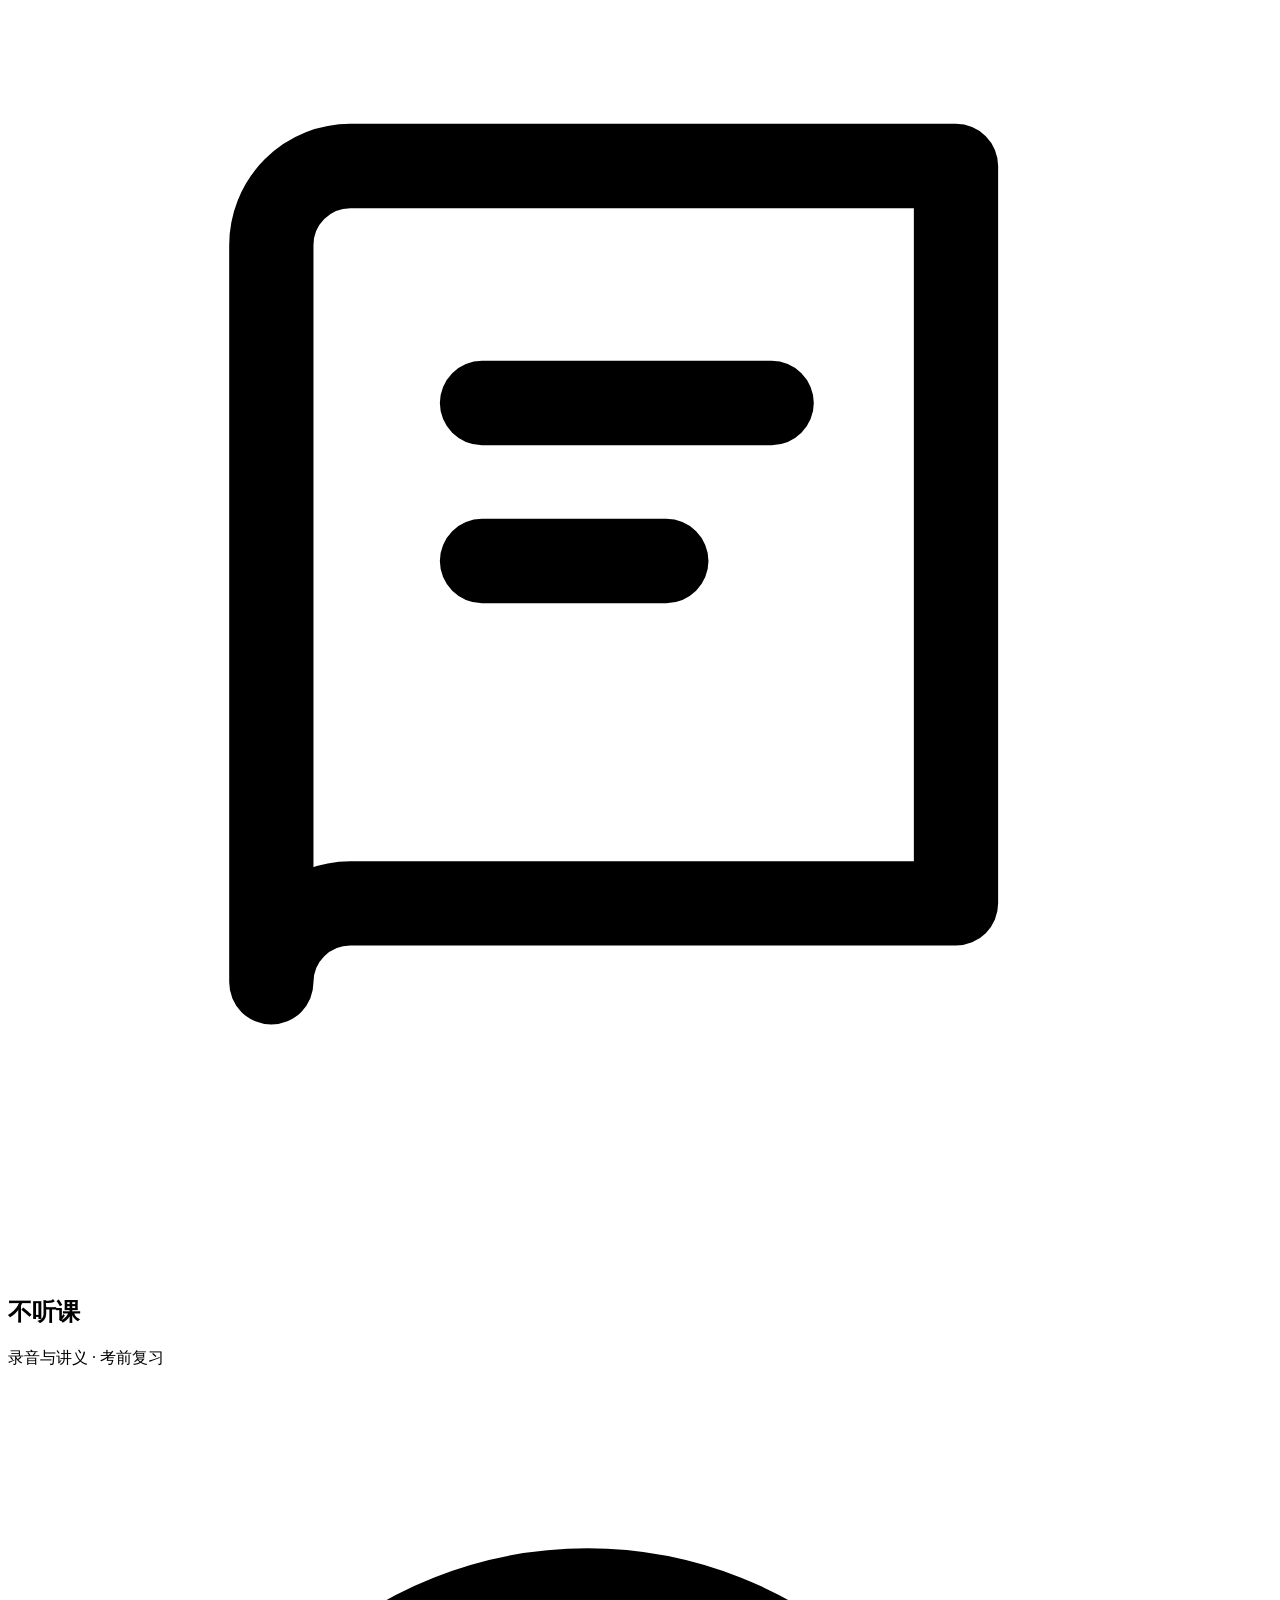
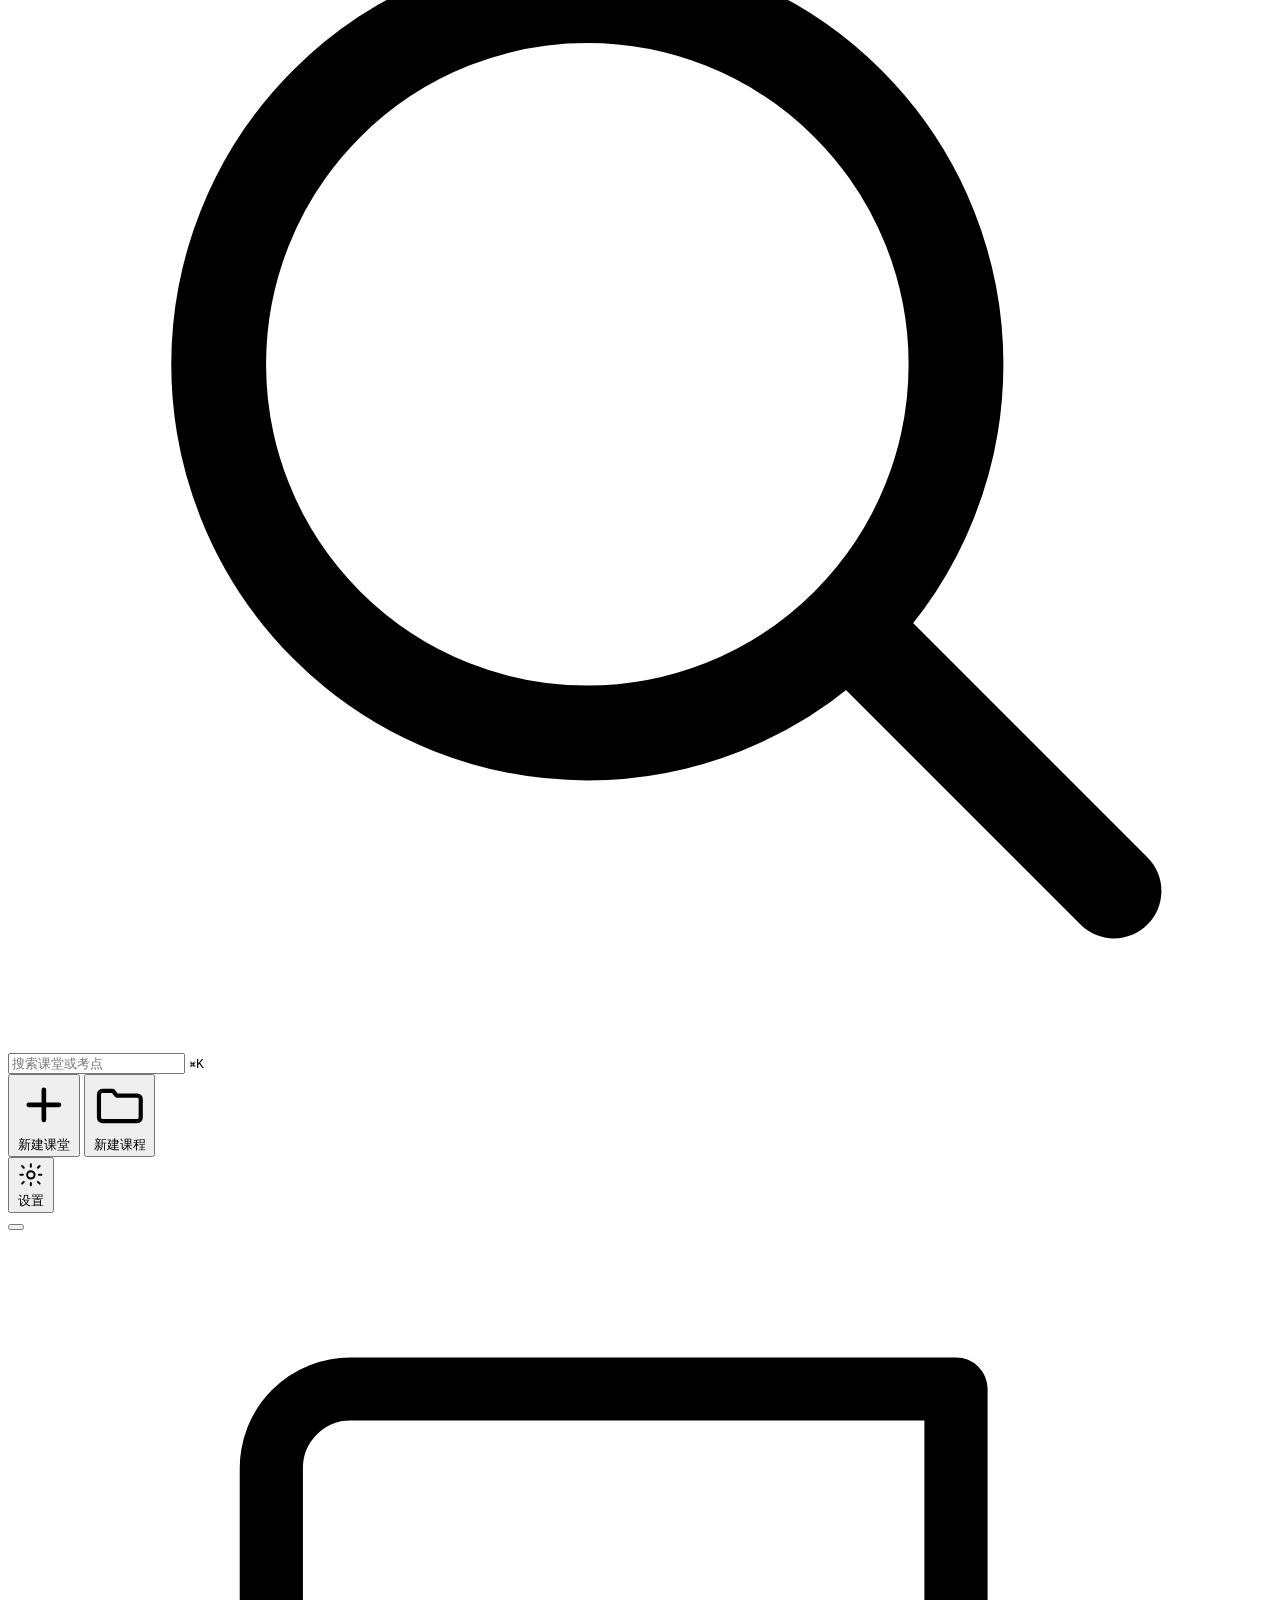
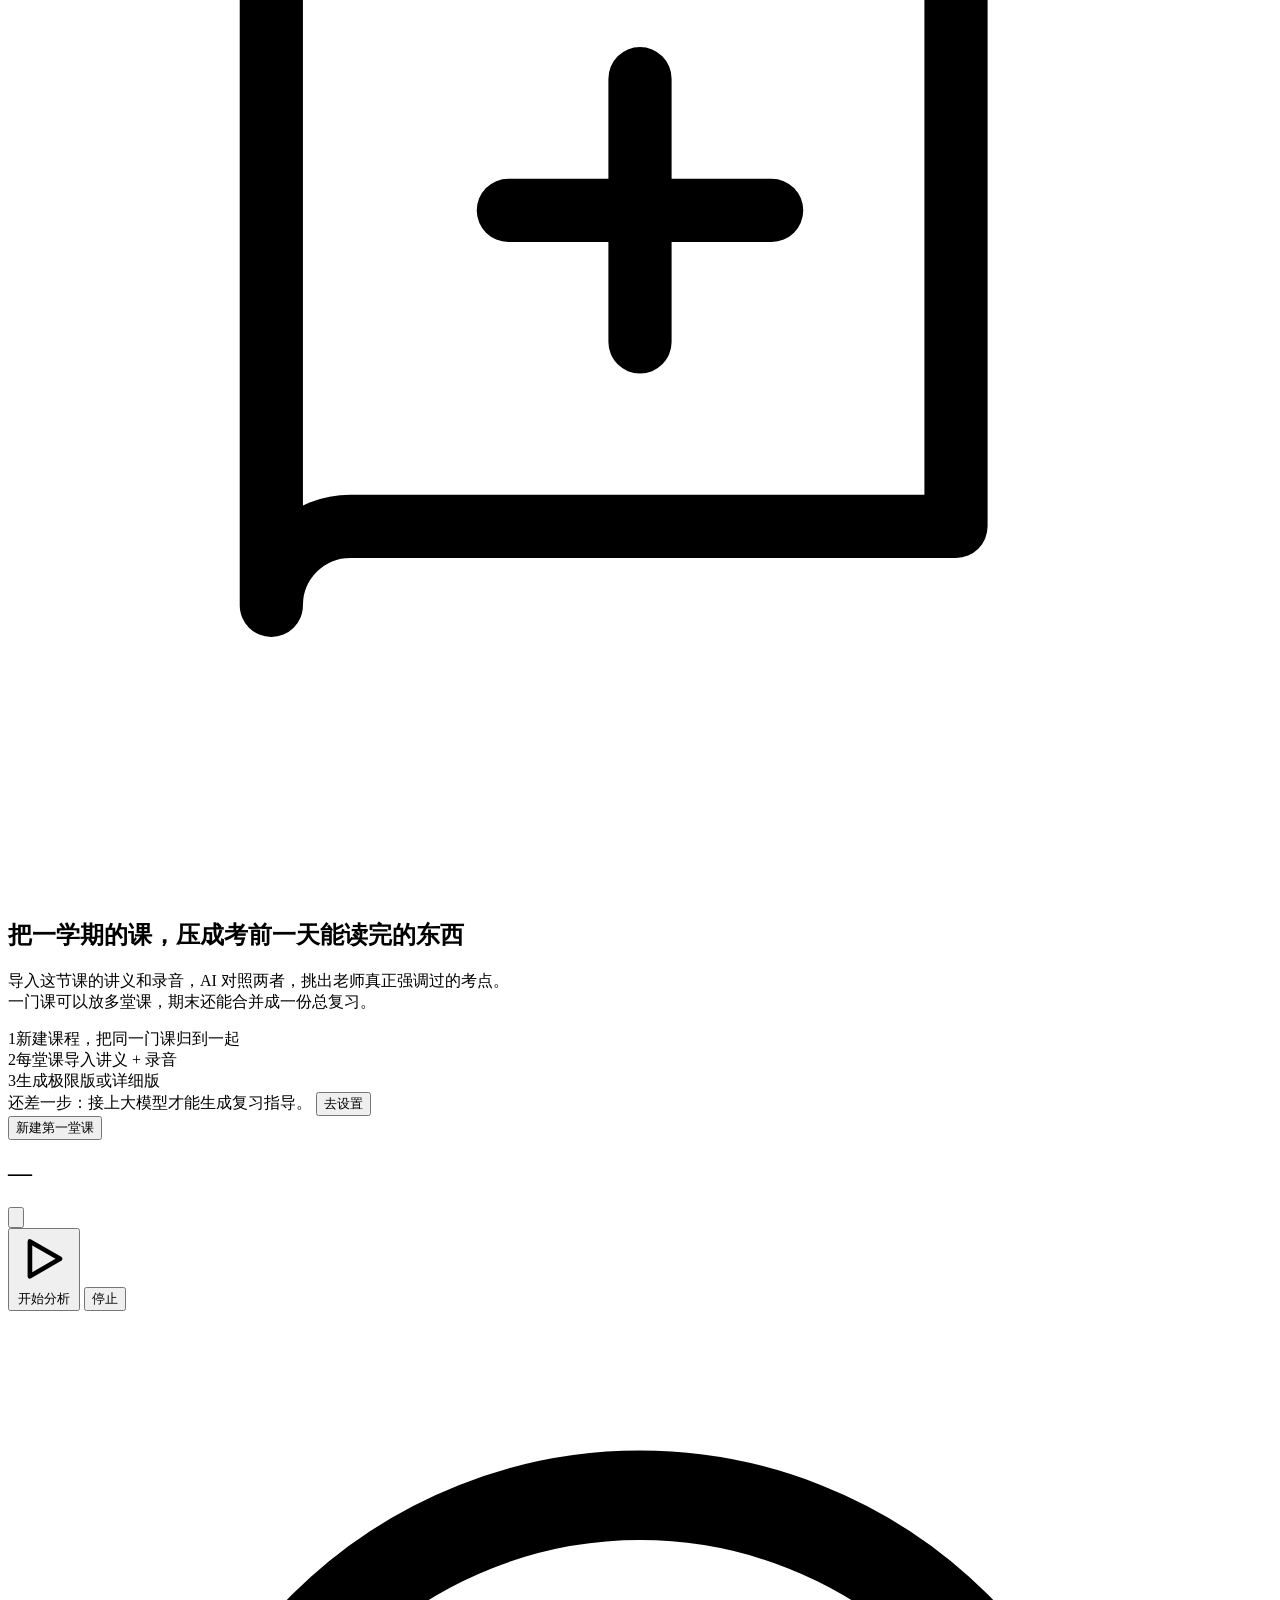
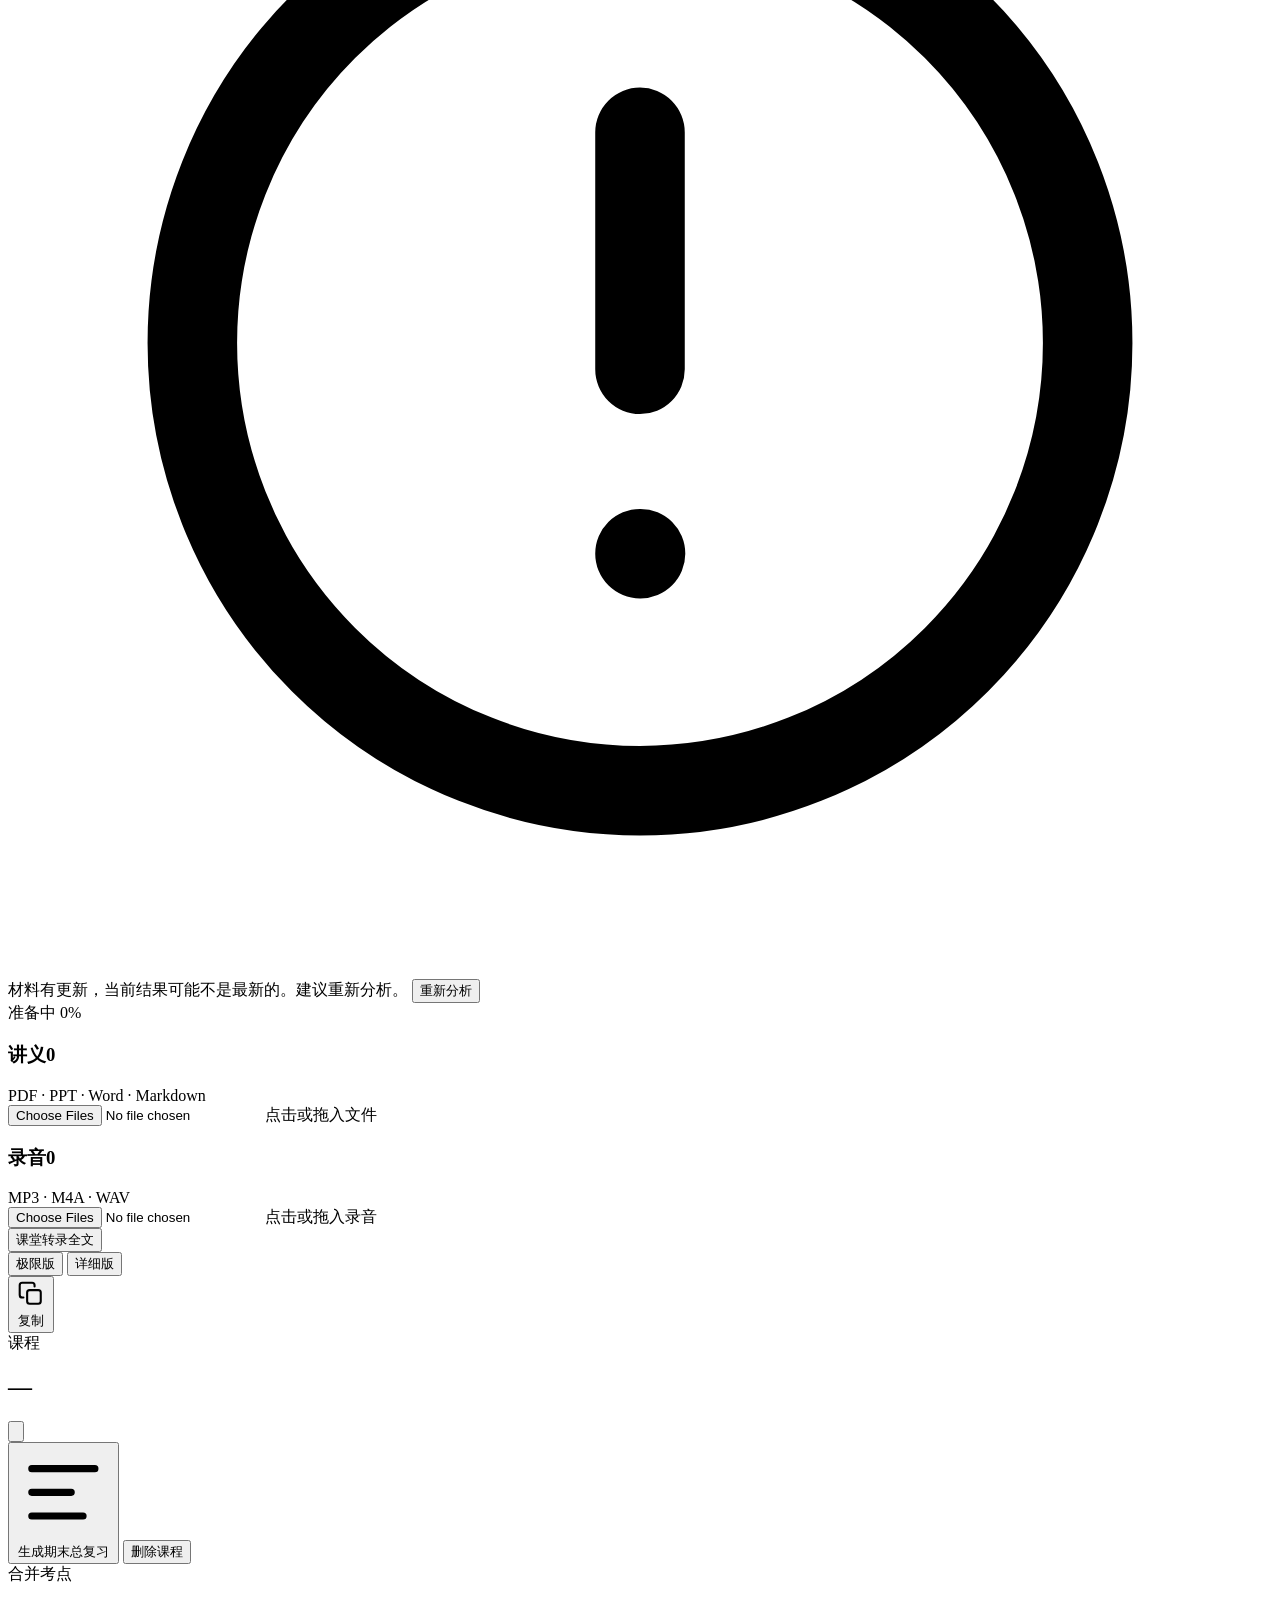
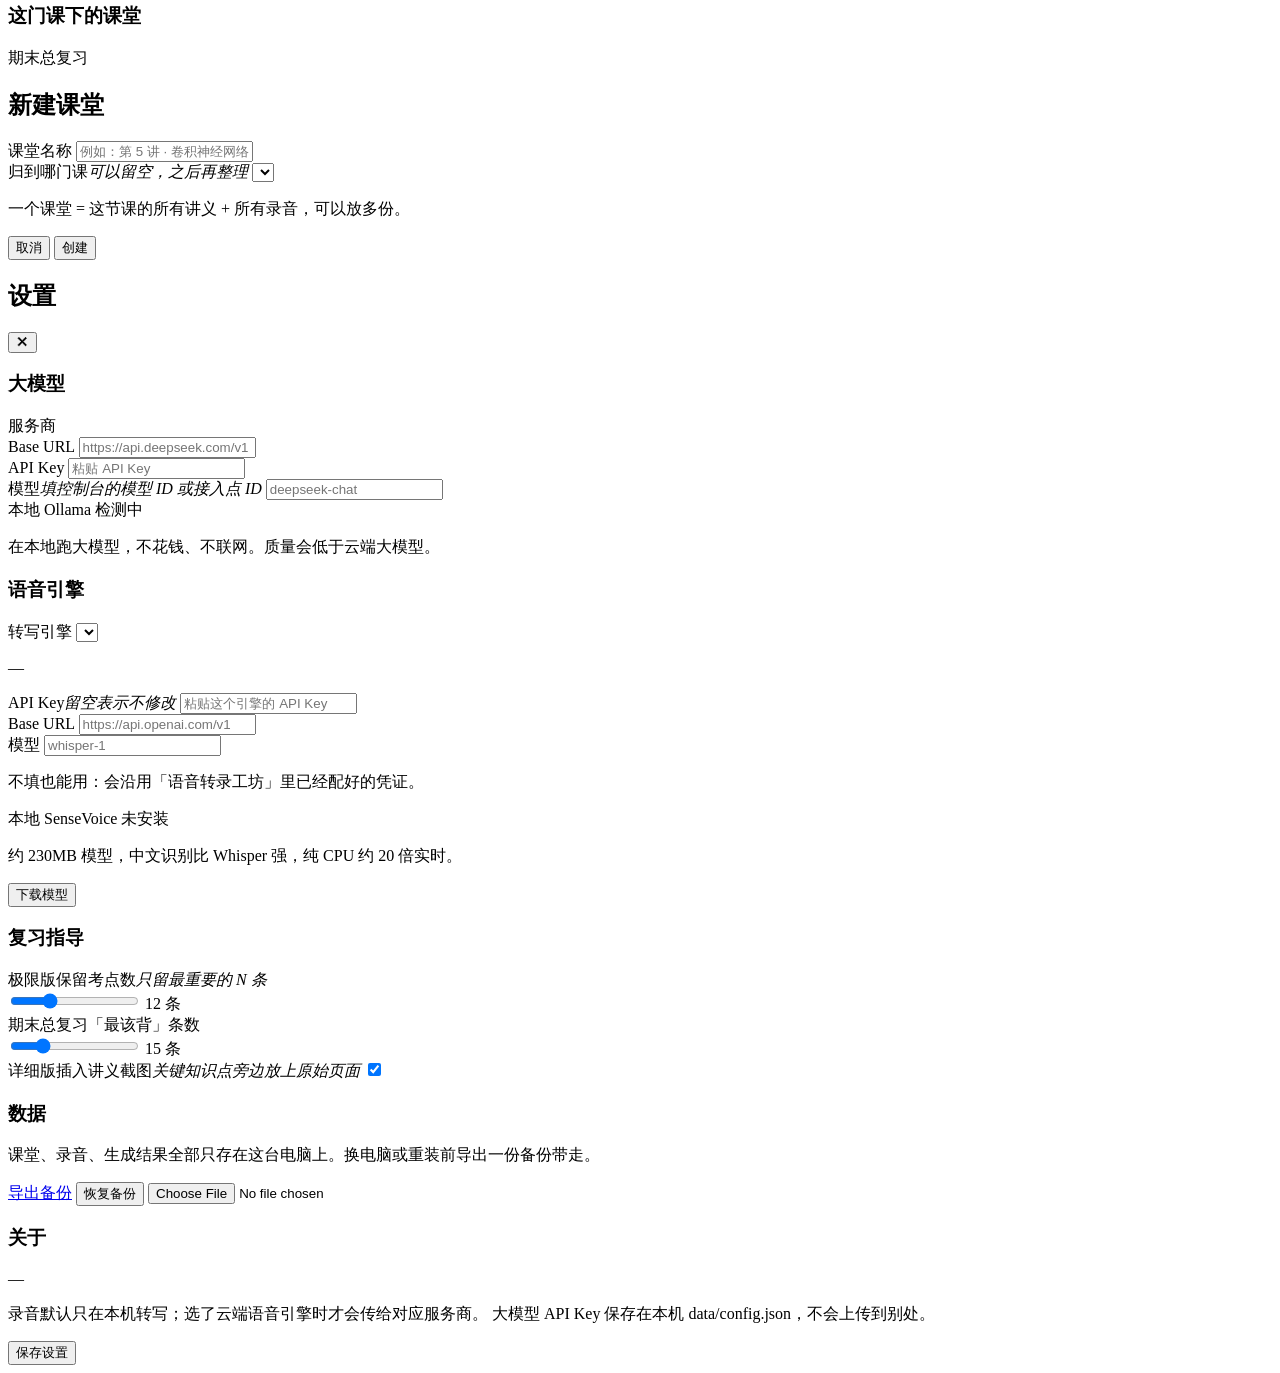
==== buketang/web/index.html @ 7bbfa69a "feat: 听课工具集 v1.0.0 首个开源版本 两个在本机运行的听课应用，共用一套语音识别层（shared/asr）：  - 不听课（buketang，:8759）：讲义 + 课堂录音 → 考前复" ====
<!DOCTYPE html>
<html lang="zh-CN">
<head>
<meta charset="UTF-8">
<meta name="viewport" content="width=device-width, initial-scale=1.0">
<title>不听课 · 课堂录音转复习指导</title>
<link rel="stylesheet" href="/static/theme.css">
<link rel="stylesheet" href="/static/style.css">
<script src="/static/theme.js"></script>
</head>
<body>

<div class="app">
  <aside class="sidebar">
    <header class="side-head">
      <div class="brand">
        <div class="brand-mark">
          <svg viewBox="0 0 24 24" fill="none" stroke="currentColor" stroke-width="1.6" stroke-linecap="round" stroke-linejoin="round">
            <path d="M5 4.5A1.5 1.5 0 0 1 6.5 3H18v14H6.5A1.5 1.5 0 0 0 5 18.5z"/>
            <path d="M9 7.5h5.5M9 10.5h3.5"/>
          </svg>
        </div>
        <div class="brand-text">
          <h1>不听课</h1>
          <p>录音与讲义 · 考前复习</p>
        </div>
      </div>

      <div class="side-search">
        <svg viewBox="0 0 24 24" fill="none" stroke="currentColor" stroke-width="1.8" stroke-linecap="round"><circle cx="11" cy="11" r="7"/><path d="M16.5 16.5 21 21"/></svg>
        <input type="text" id="search" placeholder="搜索课堂或考点" autocomplete="off">
        <kbd>⌘K</kbd>
      </div>

      <div class="side-actions">
        <button class="btn btn-solid btn-block" id="btnNew">
          <svg viewBox="0 0 24 24" fill="none" stroke="currentColor" stroke-width="2" stroke-linecap="round"><path d="M12 5.5v13M5.5 12h13"/></svg>
          新建课堂
        </button>
        <button class="btn btn-line btn-block" id="btnNewCourse">
          <svg viewBox="0 0 24 24" fill="none" stroke="currentColor" stroke-width="1.8" stroke-linecap="round" stroke-linejoin="round"><path d="M3 7.5A1.5 1.5 0 0 1 4.5 6H9l1.6 2h8.9A1.5 1.5 0 0 1 21 9.5v8A1.5 1.5 0 0 1 19.5 19h-15A1.5 1.5 0 0 1 3 17.5z"/></svg>
          新建课程
        </button>
      </div>
    </header>

    <nav class="tree" id="tree"></nav>

    <footer class="side-foot">
      <button class="side-link" id="btnSettings">
        <svg viewBox="0 0 24 24" fill="none" stroke="currentColor" stroke-width="1.6" stroke-linecap="round" stroke-linejoin="round"><circle cx="12" cy="12" r="3"/><path d="M12 3.5v2M12 18.5v2M4.9 4.9l1.4 1.4M17.7 17.7l1.4 1.4M3.5 12h2M18.5 12h2M4.9 19.1l1.4-1.4M17.7 6.3l1.4-1.4"/></svg>
        设置
      </button>
      <div class="side-foot-right">
        <button class="theme-btn" data-theme-toggle title="切换主题"></button>
        <span class="side-ver" id="sideVer"></span>
      </div>
    </footer>
  </aside>

  <main class="main">

    <div class="welcome" id="welcome">
      <div class="welcome-inner">
        <div class="welcome-icon">
          <svg viewBox="0 0 24 24" fill="none" stroke="currentColor" stroke-width="1.2" stroke-linecap="round" stroke-linejoin="round">
            <path d="M5 4.5A1.5 1.5 0 0 1 6.5 3H18v14H6.5A1.5 1.5 0 0 0 5 18.5z"/>
            <path d="M12 8.5v5M9.5 11h5"/>
          </svg>
        </div>
        <h2>把一学期的课，压成考前一天能读完的东西</h2>
        <p>导入这节课的讲义和录音，AI 对照两者，挑出老师真正强调过的考点。<br>
           一门课可以放多堂课，期末还能合并成一份总复习。</p>
        <div class="welcome-steps">
          <div class="step"><span>1</span>新建课程，把同一门课归到一起</div>
          <div class="step"><span>2</span>每堂课导入讲义 + 录音</div>
          <div class="step"><span>3</span>生成极限版或详细版</div>
        </div>
        <div class="setup-hint hidden" id="setupHint">
          <span>还差一步：接上大模型才能生成复习指导。</span>
          <button class="link-act" id="btnSetup">去设置</button>
        </div>
        <button class="btn btn-solid" id="btnWelcomeNew">新建第一堂课</button>
      </div>
    </div>

    <div class="detail hidden" id="detail">
      <header class="doc-head">
        <div class="doc-crumb" id="crumb"></div>
        <div class="doc-title-row">
          <h2 id="lessonName" title="双击可以重命名">—</h2>
          <button class="icon-btn" id="btnRename" title="重命名">
            <svg viewBox="0 0 24 24" fill="none" stroke="currentColor" stroke-width="1.7" stroke-linecap="round" stroke-linejoin="round"><path d="M4 20h4l10-10-4-4L4 16z"/><path d="M13.5 6.5l4 4"/></svg>
          </button>
        </div>
        <div class="doc-meta" id="lessonMeta"></div>
        <div class="doc-actions">
          <button class="btn btn-solid" id="btnRun">
            <svg viewBox="0 0 24 24" fill="none" stroke="currentColor" stroke-width="2" stroke-linecap="round" stroke-linejoin="round"><path d="M6 4.5l13 7.5-13 7.5z"/></svg>
            <span>开始分析</span>
          </button>
          <button class="btn btn-line hidden" id="btnCancel">停止</button>
        </div>
      </header>

      <div class="notice hidden" id="staleNotice">
        <svg viewBox="0 0 24 24" fill="none" stroke="currentColor" stroke-width="1.7" stroke-linecap="round"><circle cx="12" cy="12" r="8.5"/><path d="M12 8v4.5M12 16h.01"/></svg>
        <span>材料有更新，当前结果可能不是最新的。建议重新分析。</span>
        <button class="notice-act" id="btnStaleRun">重新分析</button>
      </div>

      <div class="run-panel hidden" id="runPanel">
        <div class="run-top">
          <span class="run-stage" id="runStage">准备中</span>
          <span class="run-pct" id="runPct">0%</span>
        </div>
        <div class="bar"><i id="runBar"></i></div>
        <p class="run-error hidden" id="runError"></p>
      </div>

      <div class="pairs">
        <section class="panel">
          <div class="panel-head">
            <h3>讲义<span class="count" id="matCount">0</span></h3>
            <span class="hint">PDF · PPT · Word · Markdown</span>
          </div>
          <div class="drop" id="matDrop">
            <input type="file" id="matInput" multiple accept=".pdf,.ppt,.pptx,.doc,.docx,.md,.txt">
            <span>点击或拖入文件</span>
          </div>
          <div class="file-list" id="matList"></div>
        </section>

        <section class="panel">
          <div class="panel-head">
            <h3>录音<span class="count" id="audCount">0</span></h3>
            <span class="hint">MP3 · M4A · WAV</span>
          </div>
          <div class="drop" id="audDrop">
            <input type="file" id="audInput" multiple accept=".mp3,.wav,.m4a,.aac,.ogg,.flac,.mp4,.mov,.mkv">
            <span>点击或拖入录音</span>
          </div>
          <div class="file-list" id="audList"></div>
        </section>
      </div>

      <section class="transcript hidden" id="transcript">
        <button class="t-head" id="btnTranscript" aria-expanded="false">
          <span class="caret"></span>
          <span class="t-title">课堂转录全文</span>
          <span class="hint" id="transcriptMeta"></span>
        </button>
        <div class="t-body hidden" id="transcriptBody"></div>
      </section>

      <section class="result hidden" id="result">
        <div class="result-bar">
          <div class="seg" id="modeTabs">
            <button data-mode="extreme" class="active">极限版</button>
            <button data-mode="detailed">详细版</button>
          </div>
          <div class="result-tools">
            <div class="dl-group" id="dlGroup"></div>
            <button class="btn btn-line btn-sm" id="btnCopy" title="复制全文，可直接粘进笔记软件">
              <svg viewBox="0 0 24 24" fill="none" stroke="currentColor" stroke-width="1.7" stroke-linecap="round" stroke-linejoin="round"><rect x="9" y="9" width="11" height="11" rx="2"/><path d="M15 6V5a2 2 0 0 0-2-2H5a2 2 0 0 0-2 2v8a2 2 0 0 0 2 2h1"/></svg>
              复制
            </button>
          </div>
        </div>
        <article class="prose" id="resultBody"></article>
      </section>
    </div>

    <div class="course-view hidden" id="courseView">
      <header class="doc-head">
        <div class="doc-crumb">课程</div>
        <div class="doc-title-row">
          <h2 id="courseName">—</h2>
          <button class="icon-btn" id="btnRenameCourse" title="重命名课程">
            <svg viewBox="0 0 24 24" fill="none" stroke="currentColor" stroke-width="1.7" stroke-linecap="round" stroke-linejoin="round"><path d="M4 20h4l10-10-4-4L4 16z"/><path d="M13.5 6.5l4 4"/></svg>
          </button>
        </div>
        <div class="doc-meta" id="courseMeta"></div>
        <div class="doc-actions">
          <button class="btn btn-solid" id="btnSummary">
            <svg viewBox="0 0 24 24" fill="none" stroke="currentColor" stroke-width="1.8" stroke-linecap="round" stroke-linejoin="round"><path d="M4 6h16M4 12h10M4 18h13"/></svg>
            <span>生成期末总复习</span>
          </button>
          <button class="btn btn-ghost btn-sm" id="btnDeleteCourse" title="只删课程分组，课堂会回到未分类">删除课程</button>
        </div>
      </header>

      <div class="run-panel hidden" id="sumPanel">
        <div class="run-top">
          <span class="run-stage" id="sumStage">合并考点</span>
        </div>
        <div class="bar indet"><i id="sumBar"></i></div>
        <p class="run-error hidden" id="sumError"></p>
      </div>

      <section class="lesson-table-wrap">
        <h3 class="sec-title">这门课下的课堂</h3>
        <div id="courseLessons"></div>
      </section>

      <section class="result hidden" id="sumResult">
        <div class="result-bar">
          <div class="result-label">期末总复习</div>
          <div class="dl-group" id="sumDl"></div>
        </div>
        <article class="prose" id="sumBody"></article>
      </section>
    </div>

  </main>
</div>

<!-- 新建课堂 -->
<div class="modal" id="newModal" aria-hidden="true">
  <div class="modal-card narrow">
    <div class="modal-head"><h2 id="newTitle">新建课堂</h2></div>
    <div class="modal-body">
      <div class="field">
        <label id="newNameLabel">课堂名称</label>
        <input type="text" id="newName" placeholder="例如：第 5 讲 · 卷积神经网络">
      </div>
      <div class="field" id="newCourseField">
        <label>归到哪门课<em>可以留空，之后再整理</em></label>
        <select id="newCourse"></select>
      </div>
      <p class="tip" id="newTip">一个课堂 = 这节课的所有讲义 + 所有录音，可以放多份。</p>
    </div>
    <div class="modal-foot">
      <button class="btn btn-line" id="btnCancelNew">取消</button>
      <button class="btn btn-solid" id="btnConfirmNew">创建</button>
    </div>
  </div>
</div>

<!-- 设置 -->
<aside class="drawer" id="drawer" aria-hidden="true">
  <div class="drawer-head">
    <h2>设置</h2>
    <button class="icon-btn" id="btnCloseDrawer">✕</button>
  </div>
  <div class="drawer-body">

    <section class="group">
      <h3 class="group-title">大模型</h3>
      <div class="field">
        <label>服务商</label>
        <div class="presets" id="presetList"></div>
      </div>

      <div class="field">
        <label>Base URL</label>
        <input type="text" id="llmBase" placeholder="https://api.deepseek.com/v1">
      </div>
      <div class="field" id="keyField">
        <label>API Key</label>
        <input type="password" id="llmKey" placeholder="粘贴 API Key" autocomplete="off">
      </div>
      <div class="field">
        <label>模型<em id="llmHint">填控制台的模型 ID 或接入点 ID</em></label>
        <input type="text" id="llmModel" placeholder="deepseek-chat" list="ollamaModels">
        <datalist id="ollamaModels"></datalist>
      </div>

      <div class="local-card hidden" id="ollamaCard">
        <div class="local-head">
          <span>本地 Ollama</span>
          <span class="pill" id="ollamaState">检测中</span>
        </div>
        <p class="local-note" id="ollamaNote">在本地跑大模型，不花钱、不联网。质量会低于云端大模型。</p>
      </div>
    </section>

    <section class="group">
      <h3 class="group-title">语音引擎</h3>
      <div class="field">
        <label>转写引擎</label>
        <select id="asrProvider"></select>
        <p class="tip" id="asrInfo">—</p>
      </div>

      <div class="hidden" id="asrCreds">
        <div class="field">
          <label>API Key<em>留空表示不修改</em></label>
          <input type="password" id="asrKey" placeholder="粘贴这个引擎的 API Key" autocomplete="off">
        </div>
        <div class="field hidden" id="asrBaseField">
          <label>Base URL</label>
          <input type="text" id="asrBaseUrl" placeholder="https://api.openai.com/v1">
        </div>
        <div class="field hidden" id="asrModelField">
          <label>模型</label>
          <input type="text" id="asrModel" placeholder="whisper-1">
        </div>
        <p class="tip">不填也能用：会沿用「语音转录工坊」里已经配好的凭证。</p>
      </div>

      <div class="local-card hidden" id="svCard">
        <div class="local-head">
          <span>本地 SenseVoice</span>
          <span class="pill" id="svState">未安装</span>
        </div>
        <p class="local-note" id="svNote">约 230MB 模型，中文识别比 Whisper 强，纯 CPU 约 20 倍实时。</p>
        <div class="bar thin hidden" id="svBarWrap"><i id="svBar"></i></div>
        <button class="btn btn-line btn-sm" id="btnDownloadModel">下载模型</button>
      </div>
    </section>

    <section class="group">
      <h3 class="group-title">复习指导</h3>
      <div class="field">
        <label>极限版保留考点数<em>只留最重要的 N 条</em></label>
        <div class="range-row">
          <input type="range" id="maxPoints" min="5" max="30" step="1" value="12">
          <output id="maxPointsVal">12 条</output>
        </div>
      </div>
      <div class="field">
        <label>期末总复习「最该背」条数</label>
        <div class="range-row">
          <input type="range" id="summaryTop" min="8" max="40" step="1" value="15">
          <output id="summaryTopVal">15 条</output>
        </div>
      </div>
      <label class="switch-row">
        <span>详细版插入讲义截图<em>关键知识点旁边放上原始页面</em></span>
        <input type="checkbox" id="withShots" checked><i class="switch"></i>
      </label>
    </section>

    <section class="group">
      <h3 class="group-title">数据</h3>
      <p class="tip" style="margin-top:0">课堂、录音、生成结果全部只存在这台电脑上。换电脑或重装前导出一份备份带走。</p>
      <div class="data-actions">
        <a class="btn btn-line btn-sm" id="btnBackup" href="/api/backup">导出备份</a>
        <button class="btn btn-line btn-sm" id="btnRestore">恢复备份</button>
        <input type="file" id="restoreInput" accept=".zip" class="hidden">
      </div>
    </section>

    <section class="group">
      <h3 class="group-title">关于</h3>
      <p class="tip" style="margin-top:0" id="aboutVer">—</p>
      <p class="tip">录音默认只在本机转写；选了云端语音引擎时才会传给对应服务商。
        大模型 API Key 保存在本机 data/config.json，不会上传到别处。</p>
    </section>

  </div>
  <div class="drawer-foot">
    <button class="btn btn-solid btn-block" id="btnSave">保存设置</button>
  </div>
</aside>

<div class="scrim" id="scrim"></div>
<div class="picker hidden" id="courseMenu"></div>
<div class="toasts" id="toasts"></div>

<script src="/static/app.js"></script>
</body>
</html>
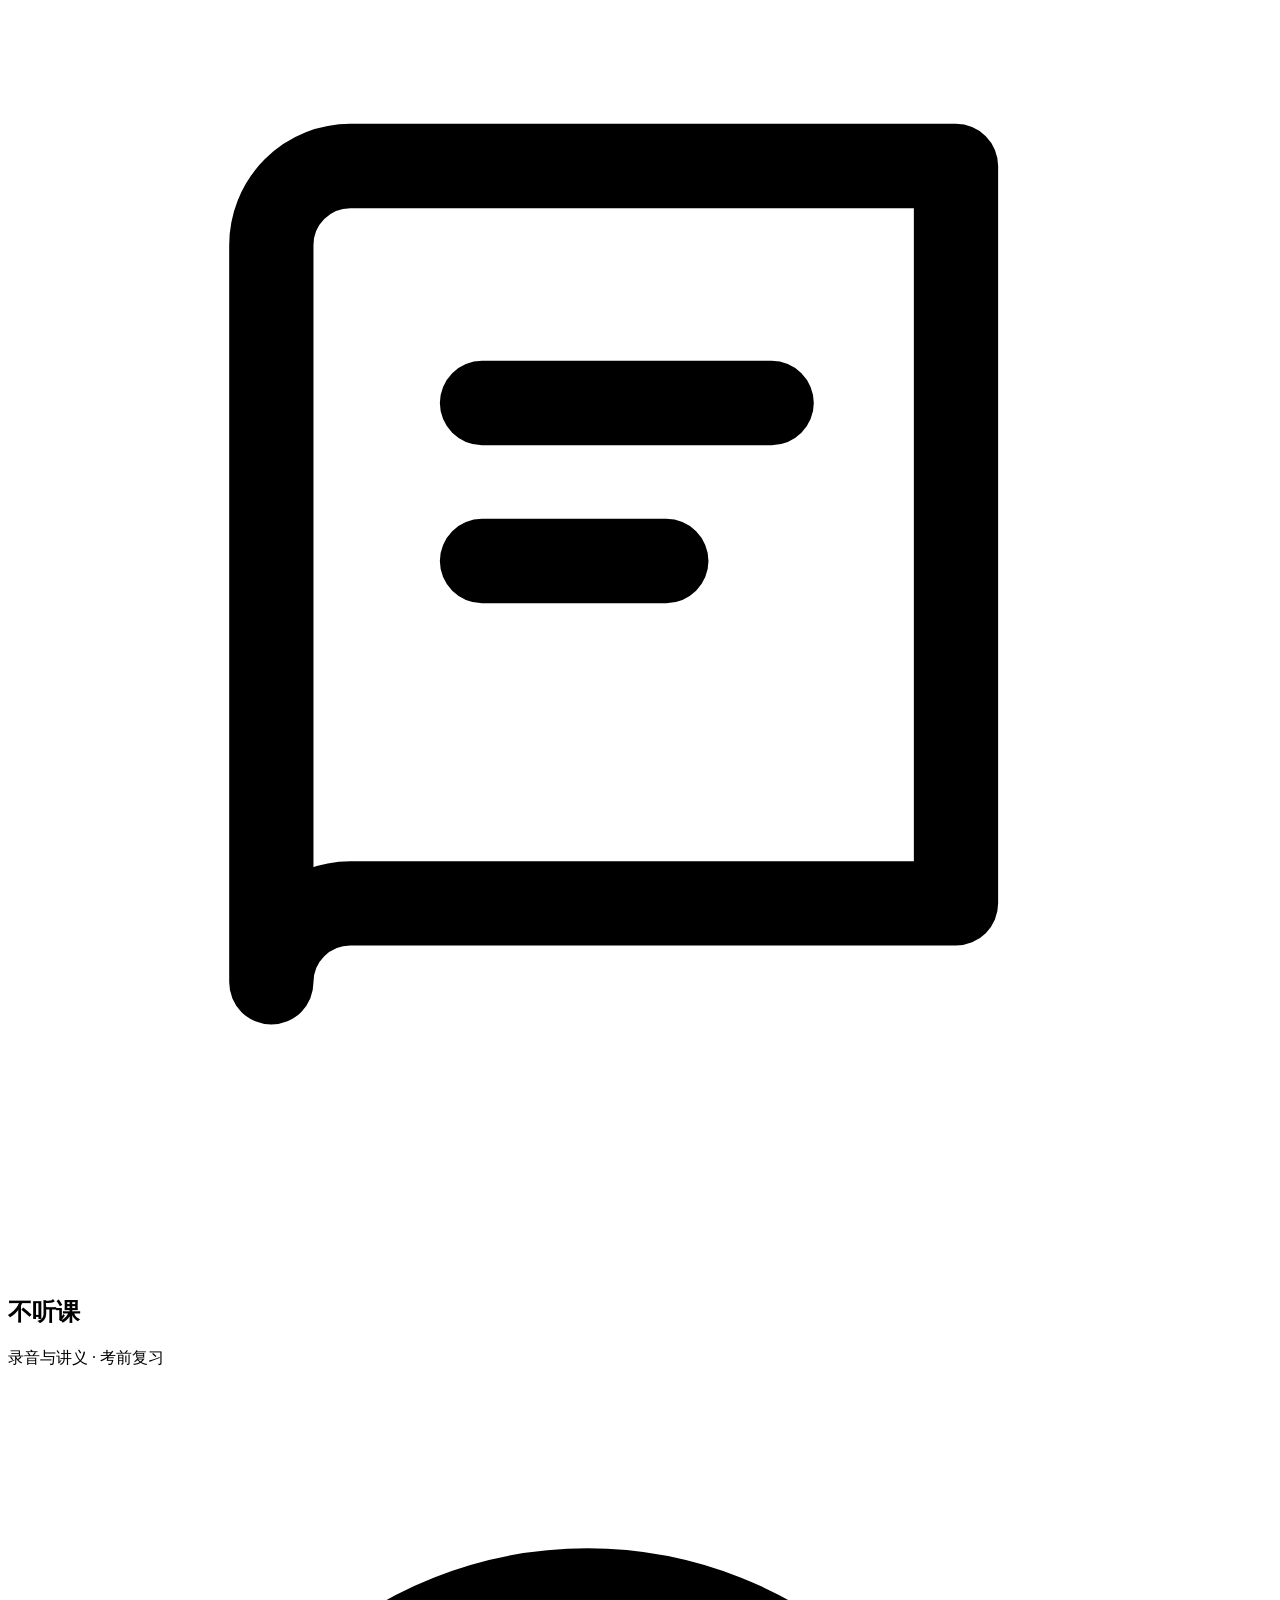
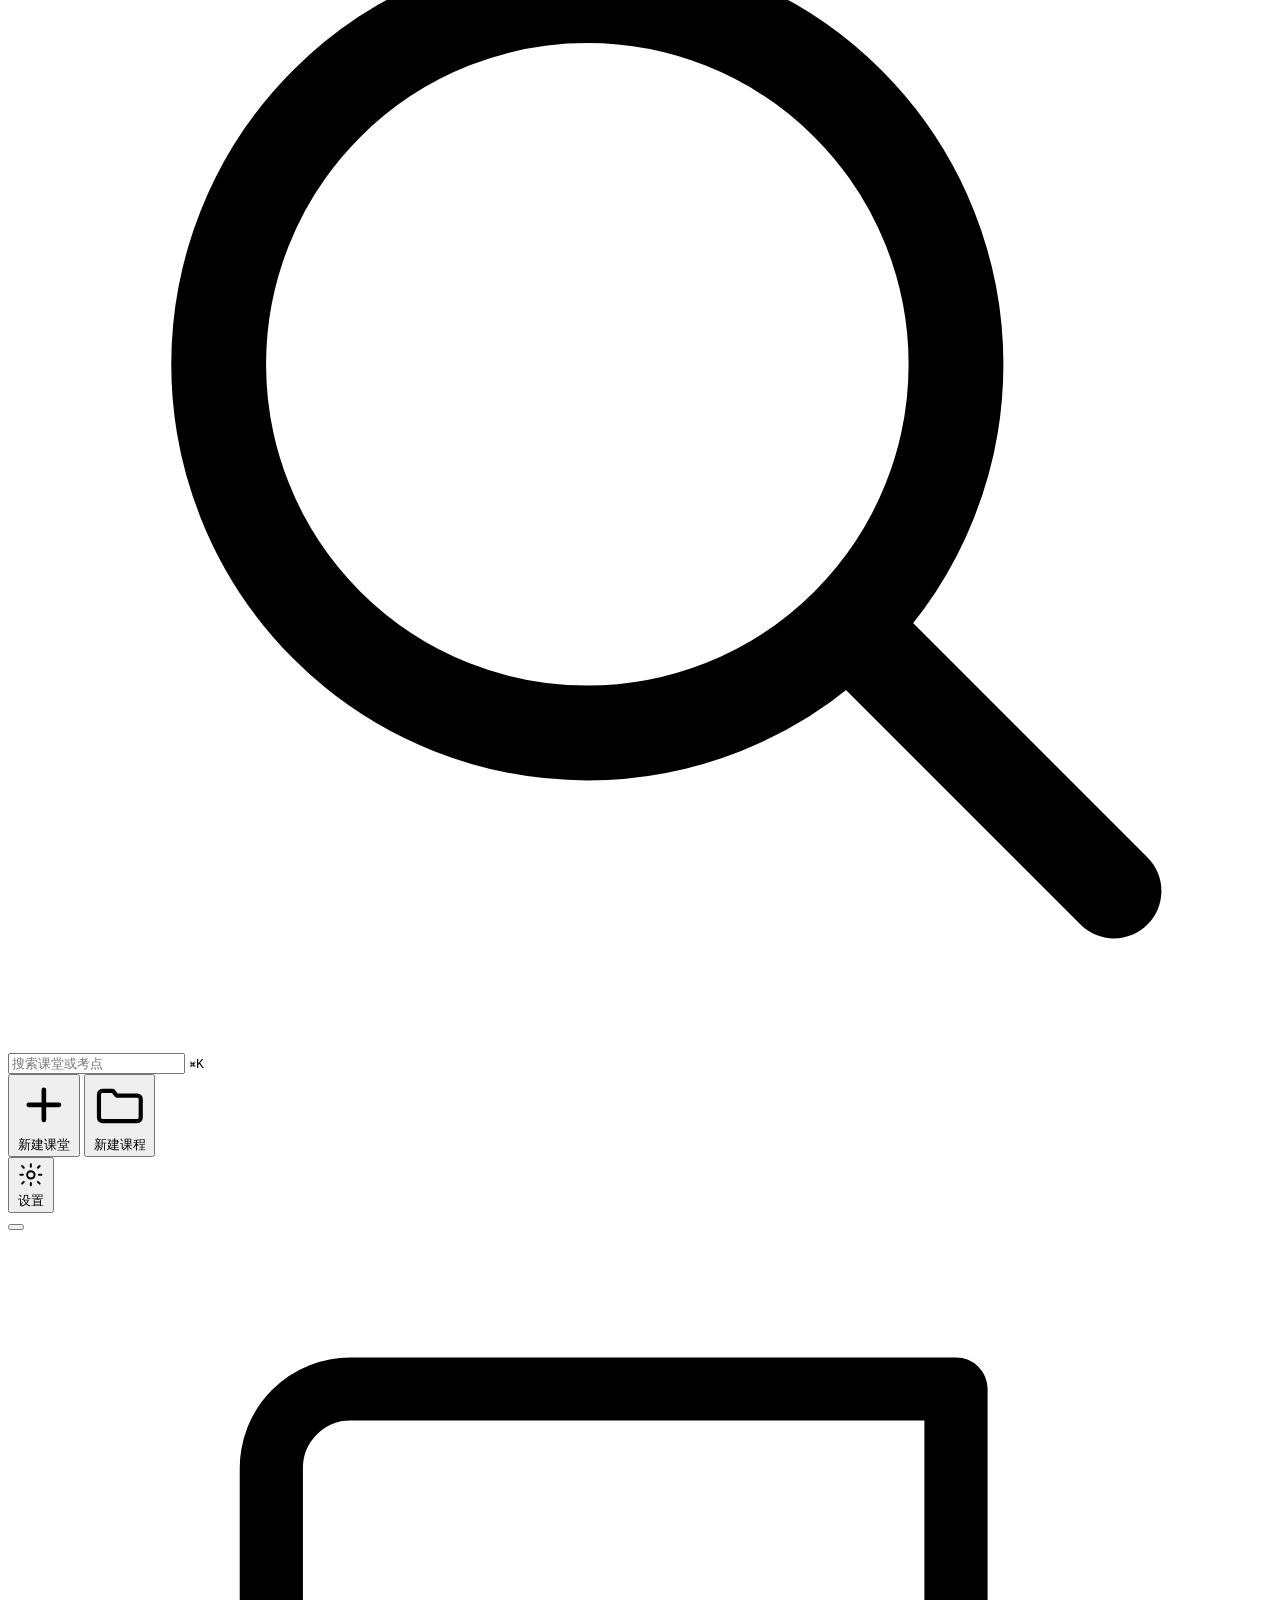
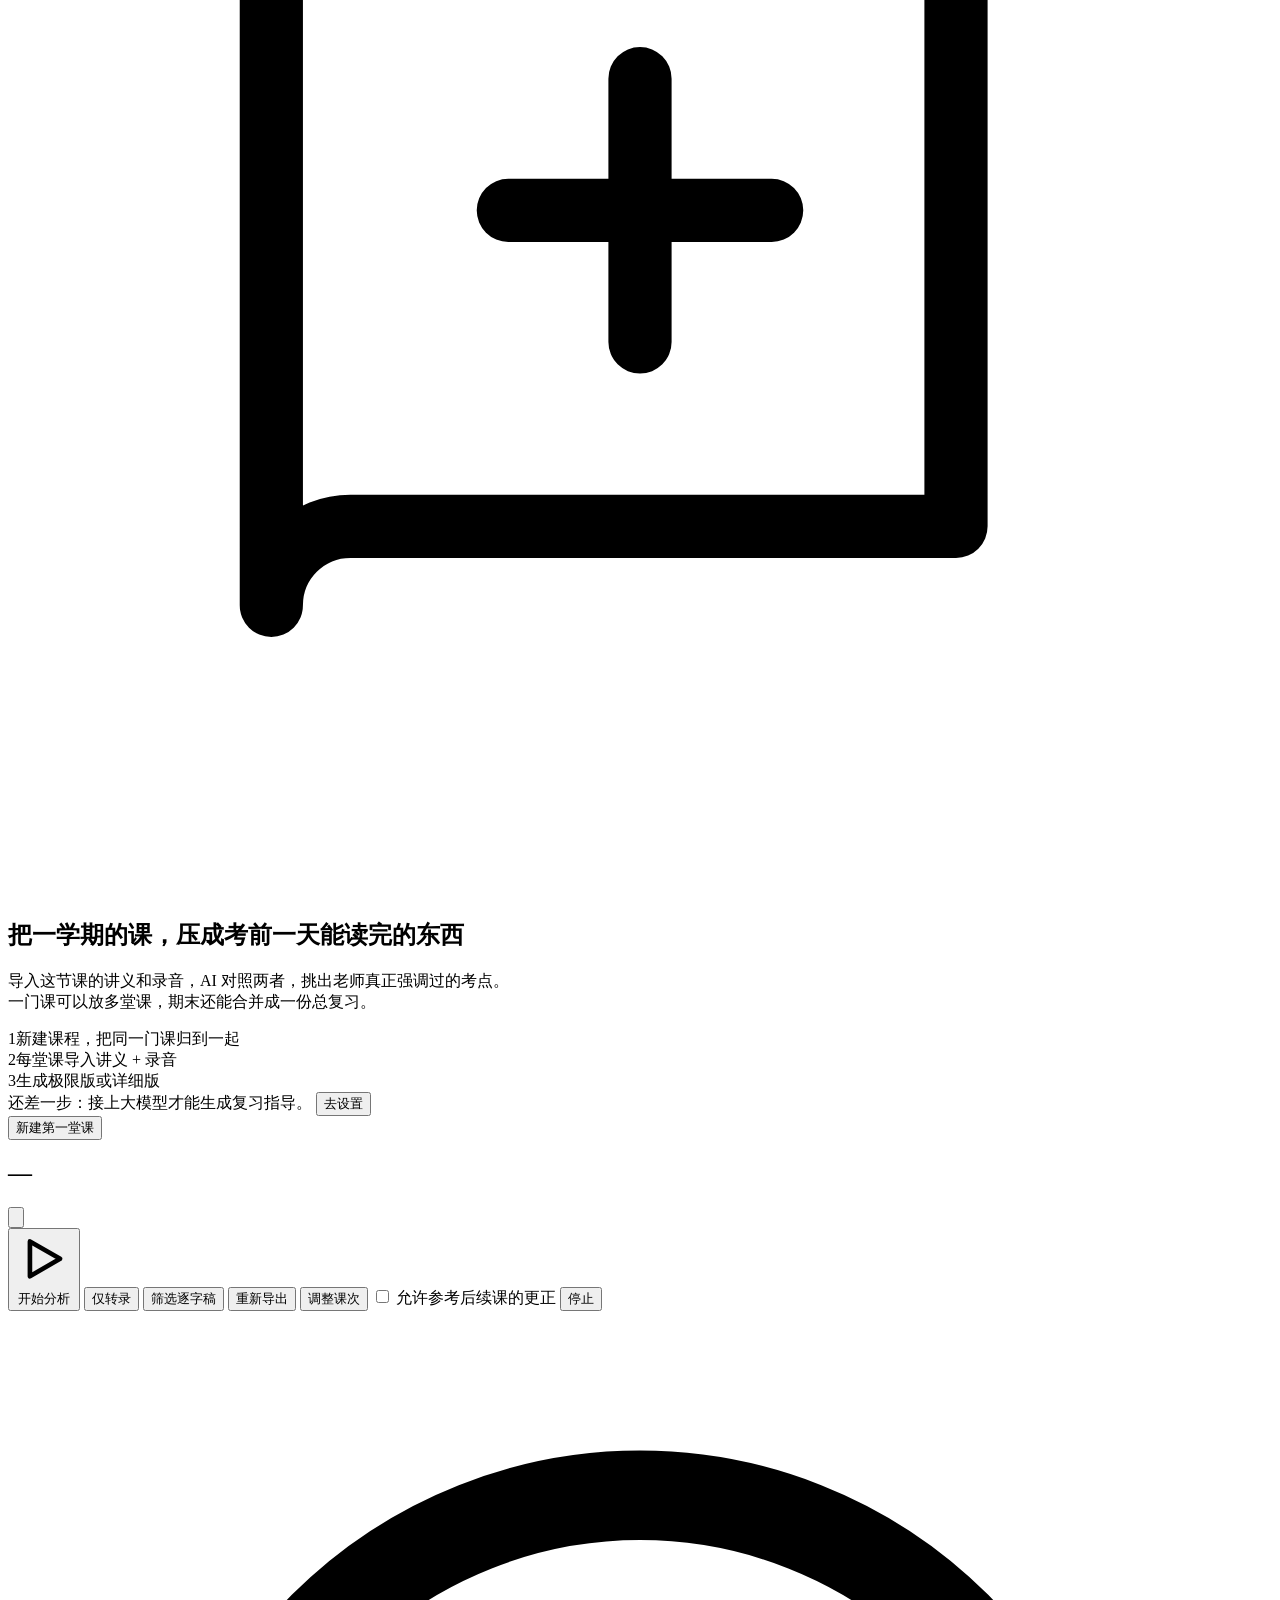
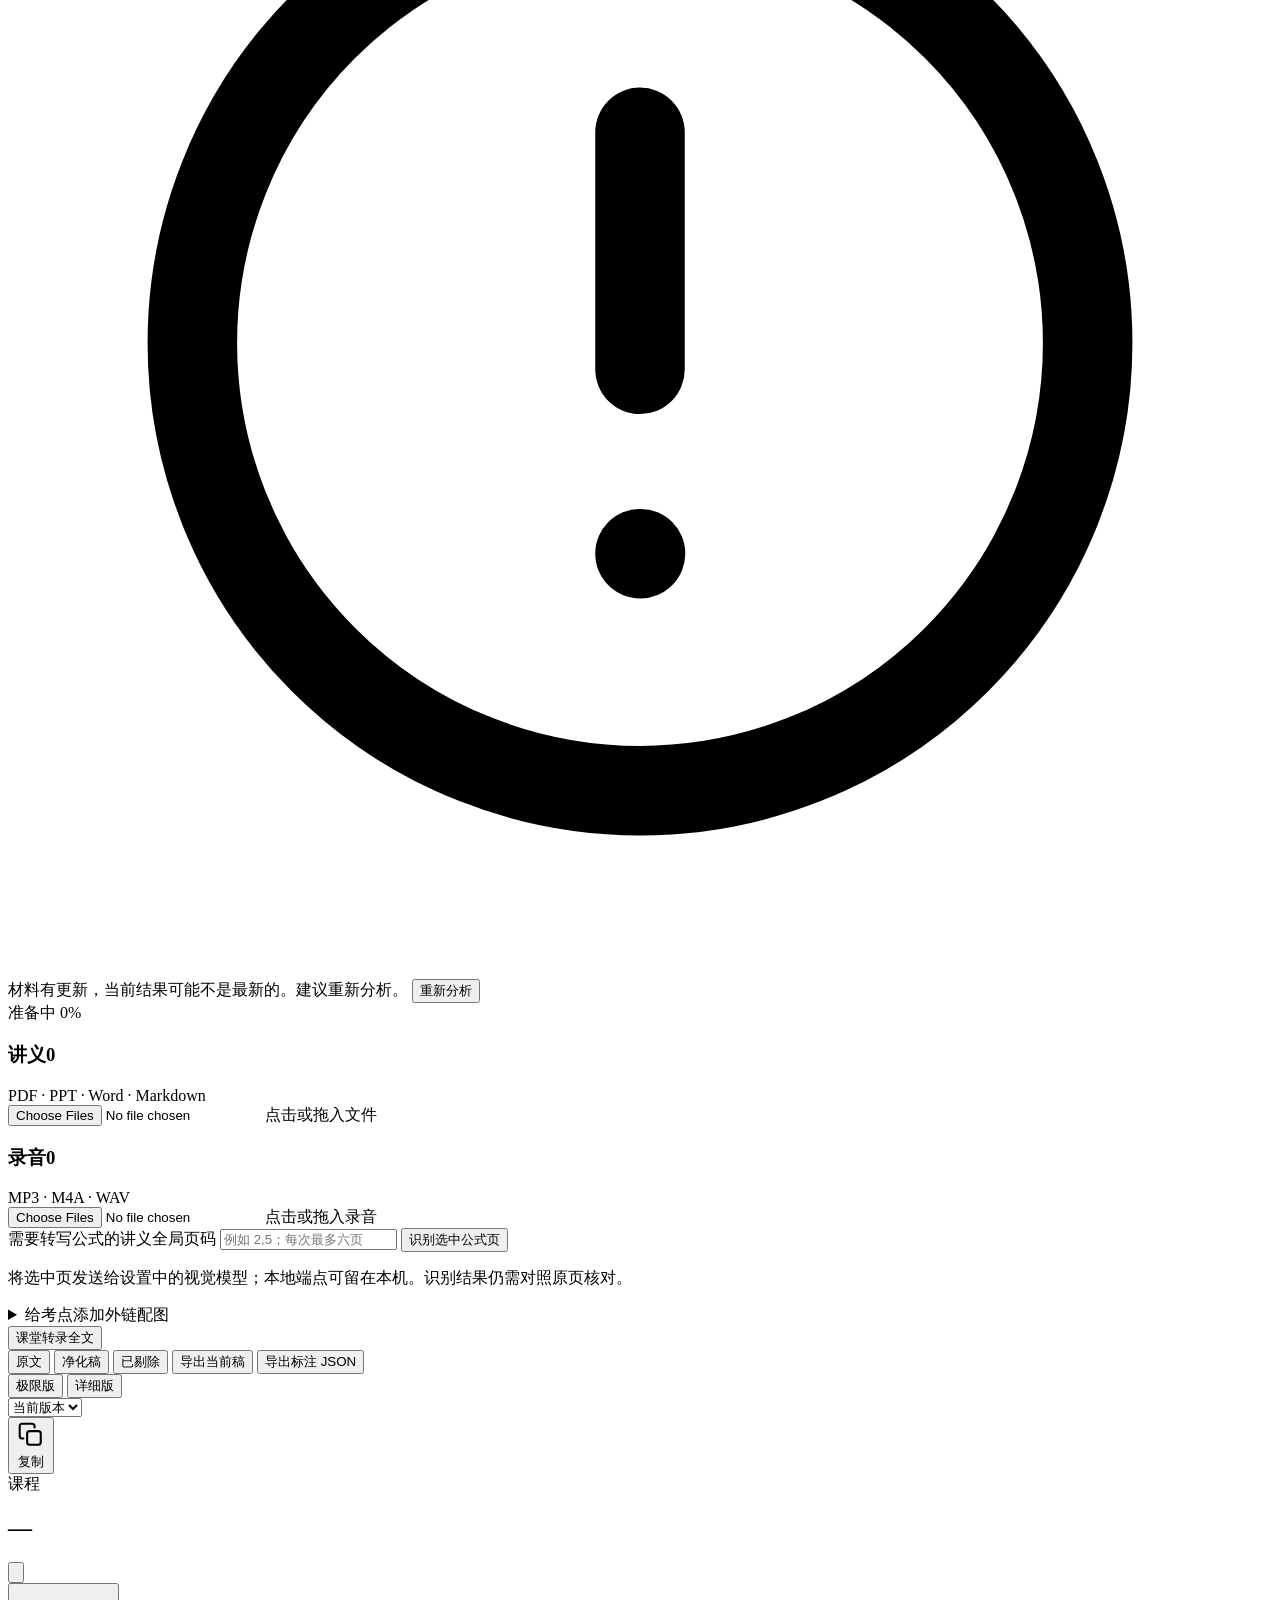
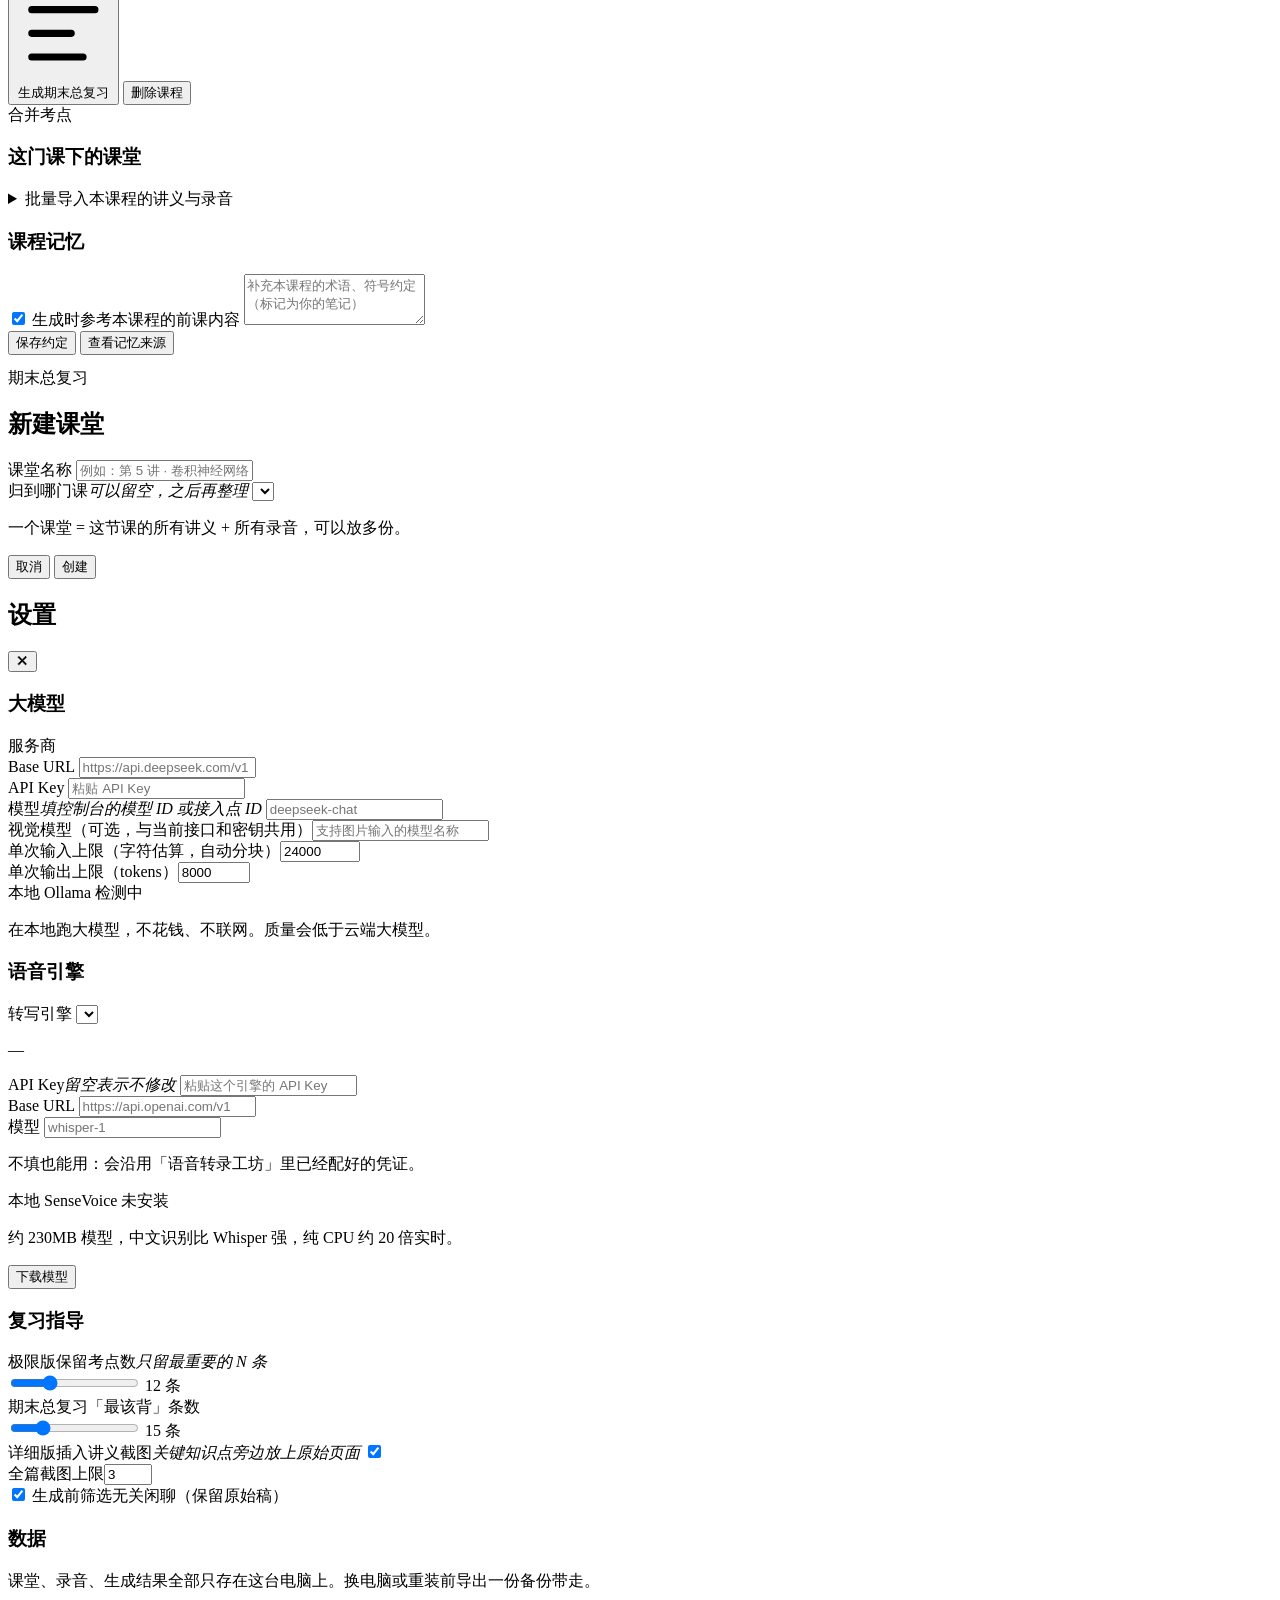
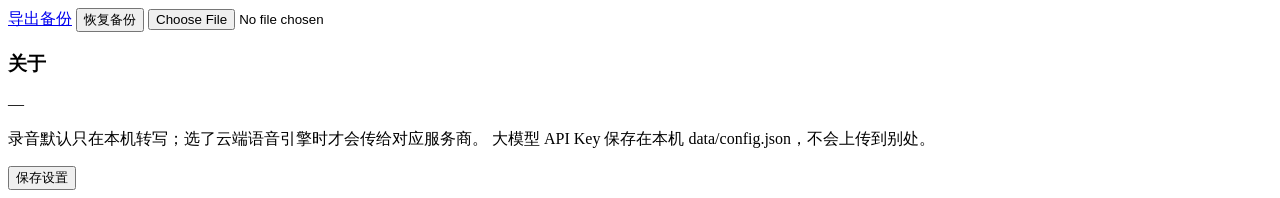
==== commit 283a9715: "feat: add staged transcripts, editable math and course memory" ====
--- a/buketang/web/index.html
+++ b/buketang/web/index.html
@@ -7,6 +7,11 @@
 <link rel="stylesheet" href="/static/theme.css">
 <link rel="stylesheet" href="/static/style.css">
 <script src="/static/theme.js"></script>
+<script src="/static/security.js"></script>
+<link rel="stylesheet" href="/static/vendor/katex/katex.min.css">
+<script src="/static/vendor/katex/katex.min.js"></script>
+<script src="/static/vendor/markdown-it/markdown-it.min.js"></script>
+<script src="/static/richtext.js"></script>
 </head>
 <body>
 
@@ -99,6 +104,11 @@
             <svg viewBox="0 0 24 24" fill="none" stroke="currentColor" stroke-width="2" stroke-linecap="round" stroke-linejoin="round"><path d="M6 4.5l13 7.5-13 7.5z"/></svg>
             <span>开始分析</span>
           </button>
+          <button class="btn btn-line" id="btnTranscribe">仅转录</button>
+          <button class="btn btn-line" id="btnPreprocess">筛选逐字稿</button>
+          <button class="btn btn-line" id="btnExport">重新导出</button>
+          <button class="btn btn-line" id="btnOrder">调整课次</button>
+          <label><input type="checkbox" id="laterMemory"> 允许参考后续课的更正</label>
           <button class="btn btn-line hidden" id="btnCancel">停止</button>
         </div>
       </header>
@@ -144,12 +154,32 @@
         </section>
       </div>
 
+      <section class="panel formula-panel">
+        <label for="formulaPages">需要转写公式的讲义全局页码</label>
+        <input id="formulaPages" placeholder="例如 2,5；每次最多六页">
+        <button class="btn btn-line btn-sm" id="btnFormulaEvidence">识别选中公式页</button>
+        <p class="hint">将选中页发送给设置中的视觉模型；本地端点可留在本机。识别结果仍需对照原页核对。</p>
+        <pre id="formulaEvidence"></pre>
+        <details><summary>给考点添加外链配图</summary>
+          <select id="imagePoint" aria-label="选择考点"></select>
+          <input id="imageUrl" type="url" placeholder="公网 HTTPS 图片地址">
+          <input id="imageCaption" placeholder="图片说明与来源">
+          <button class="btn btn-line btn-sm" id="btnAddImage">添加后重新导出</button>
+        </details>
+      </section>
       <section class="transcript hidden" id="transcript">
         <button class="t-head" id="btnTranscript" aria-expanded="false">
           <span class="caret"></span>
           <span class="t-title">课堂转录全文</span>
           <span class="hint" id="transcriptMeta"></span>
         </button>
+        <div class="transcript-tools">
+          <button class="btn btn-line btn-sm" data-transcript-view="raw">原文</button>
+          <button class="btn btn-line btn-sm" data-transcript-view="clean">净化稿</button>
+          <button class="btn btn-line btn-sm" data-transcript-view="removed">已剔除</button>
+          <button class="btn btn-line btn-sm" id="btnTranscriptDownload">导出当前稿</button>
+          <button class="btn btn-line btn-sm" id="btnTranscriptJson">导出标注 JSON</button>
+        </div>
         <div class="t-body hidden" id="transcriptBody"></div>
       </section>
 
@@ -159,7 +189,7 @@
             <button data-mode="extreme" class="active">极限版</button>
             <button data-mode="detailed">详细版</button>
           </div>
-          <div class="result-tools">
+          <div class="result-tools"><select id="revisionSelect" aria-label="复习指导版本"><option value="">当前版本</option></select>
             <div class="dl-group" id="dlGroup"></div>
             <button class="btn btn-line btn-sm" id="btnCopy" title="复制全文，可直接粘进笔记软件">
               <svg viewBox="0 0 24 24" fill="none" stroke="currentColor" stroke-width="1.7" stroke-linecap="round" stroke-linejoin="round"><rect x="9" y="9" width="11" height="11" rx="2"/><path d="M15 6V5a2 2 0 0 0-2-2H5a2 2 0 0 0-2 2v8a2 2 0 0 0 2 2h1"/></svg>
@@ -203,6 +233,23 @@
         <div id="courseLessons"></div>
       </section>
 
+      <section class="panel course-memory">
+        <details id="batchImport"><summary>批量导入本课程的讲义与录音</summary>
+          <p class="hint">选择多个文件，核对“课堂名称”；名称相同的讲义和录音会归到同一堂课。</p>
+          <input id="batchFiles" type="file" multiple accept=".pdf,.ppt,.pptx,.doc,.docx,.md,.txt,.mp3,.wav,.m4a,.aac,.ogg,.flac,.mp4,.mov,.mkv">
+          <div id="batchRows"></div>
+          <button class="btn btn-line btn-sm" id="btnBatchImport">按分组新建并导入</button>
+          <p id="batchProgress" class="hint"></p>
+        </details>
+        </section>
+      <section class="panel course-memory">
+        <h3>课程记忆</h3>
+        <label><input type="checkbox" id="memoryEnabled" checked> 生成时参考本课程的前课内容</label>
+        <textarea id="memoryNotes" rows="3" maxlength="4000" placeholder="补充本课程的术语、符号约定（标记为你的笔记）"></textarea>
+        <div><button class="btn btn-line btn-sm" id="btnSaveMemory">保存约定</button>
+        <button class="btn btn-line btn-sm" id="btnViewMemory">查看记忆来源</button></div>
+        <pre id="memorySources" class="hidden"></pre>
+      </section>
       <section class="result hidden" id="sumResult">
         <div class="result-bar">
           <div class="result-label">期末总复习</div>
@@ -264,7 +311,8 @@
         <label>模型<em id="llmHint">填控制台的模型 ID 或接入点 ID</em></label>
         <input type="text" id="llmModel" placeholder="deepseek-chat" list="ollamaModels">
         <datalist id="ollamaModels"></datalist>
-      </div>
+      </div><div class="field"><label for="visionModel">视觉模型（可选，与当前接口和密钥共用）</label><input id="visionModel" placeholder="支持图片输入的模型名称"></div><div class="field"><label for="llmInputBudget">单次输入上限（字符估算，自动分块）</label><input id="llmInputBudget" type="number" min="4000" max="100000" step="1000" value="24000"></div>
+<div class="field"><label for="llmOutputTokens">单次输出上限（tokens）</label><input id="llmOutputTokens" type="number" min="1000" max="16000" step="1000" value="8000"></div>
 
       <div class="local-card hidden" id="ollamaCard">
         <div class="local-head">
@@ -329,7 +377,8 @@
       <label class="switch-row">
         <span>详细版插入讲义截图<em>关键知识点旁边放上原始页面</em></span>
         <input type="checkbox" id="withShots" checked><i class="switch"></i>
-      </label>
+      </label><div class="field"><label for="maxShots">全篇截图上限</label><input id="maxShots" type="number" min="0" max="30" value="3"></div>
+<div class="field"><label><input id="autoPreprocess" type="checkbox" checked> 生成前筛选无关闲聊（保留原始稿）</label></div>
     </section>
 
     <section class="group">
